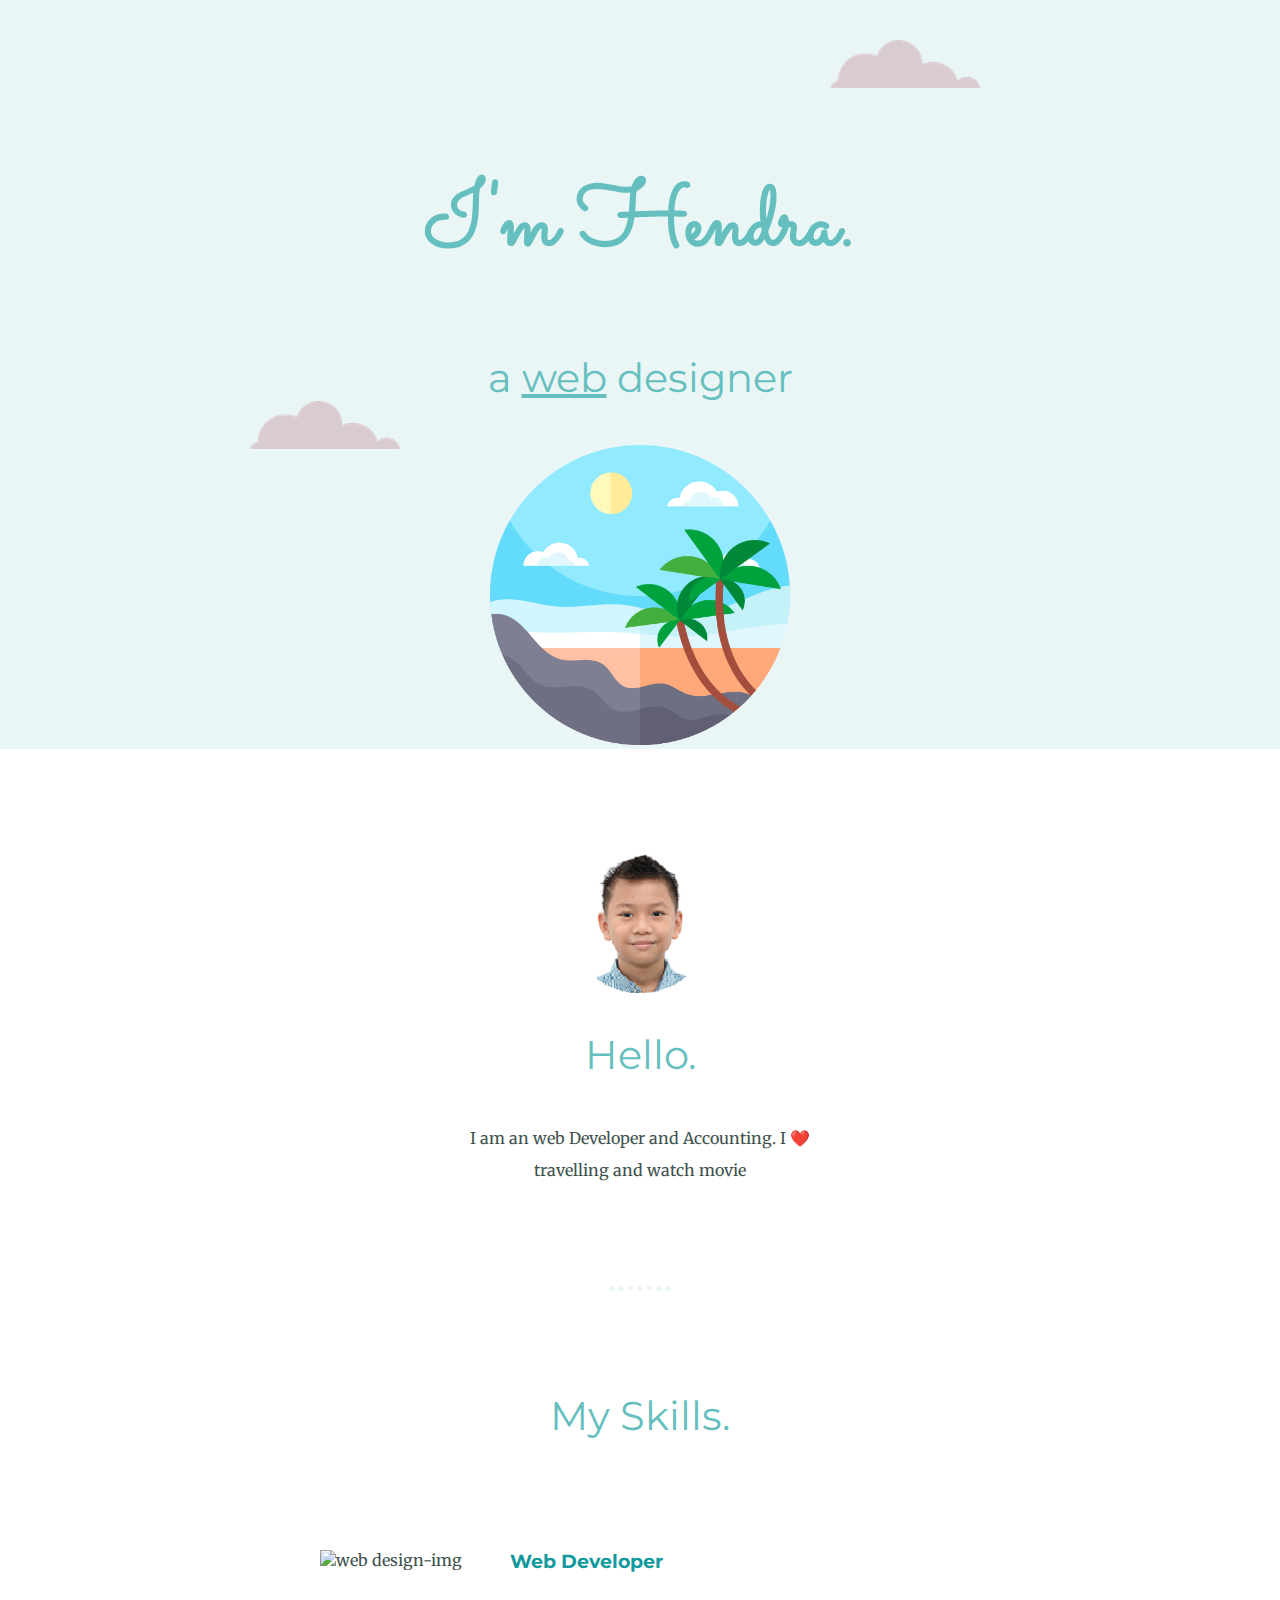
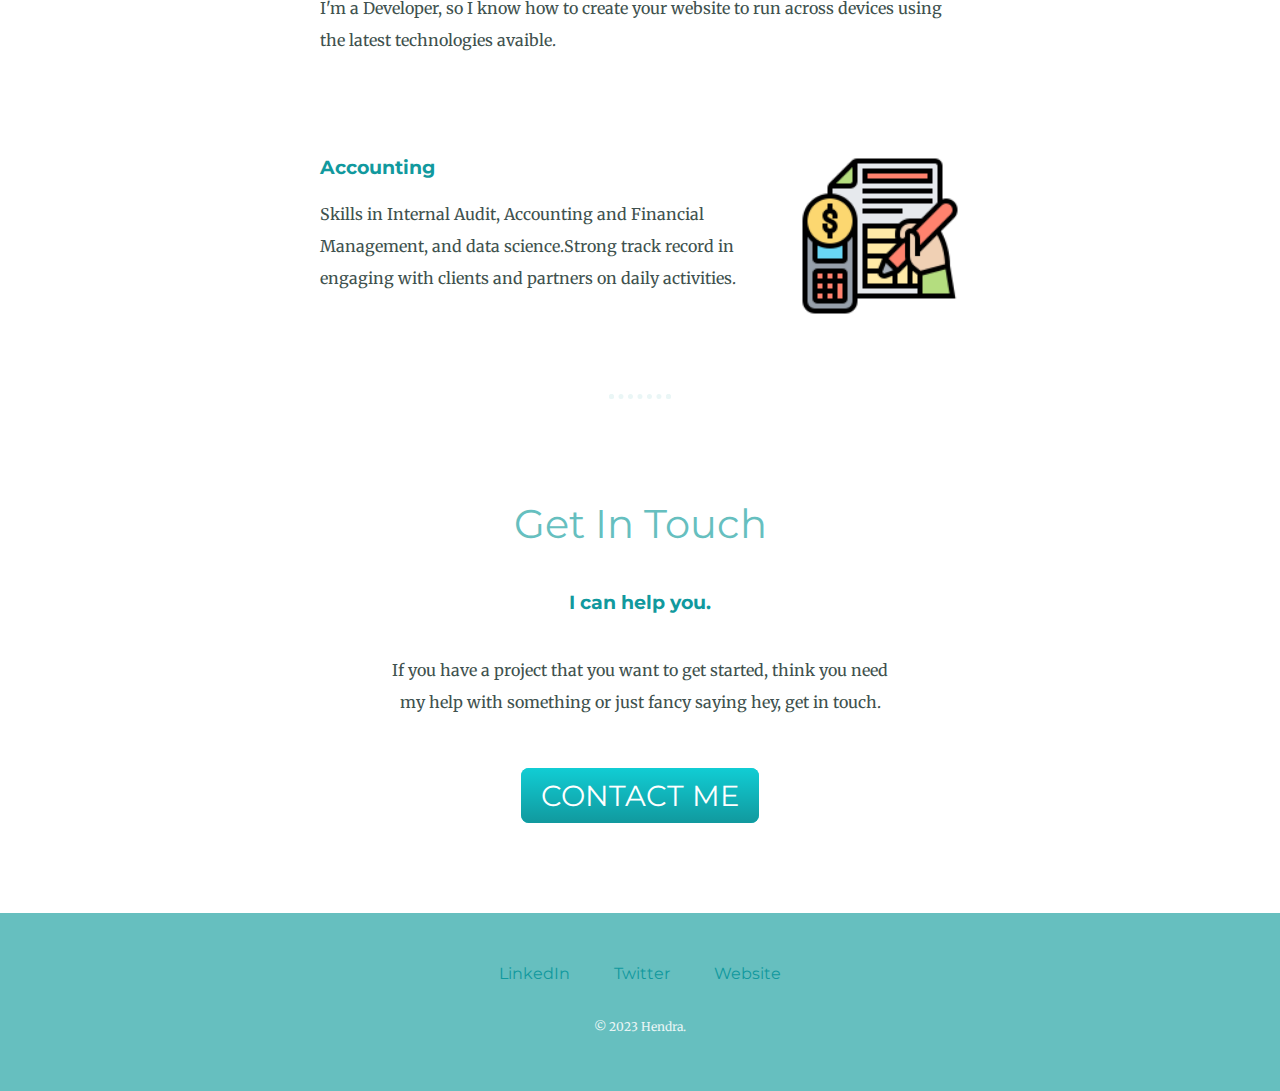
==== index.html @ acf28f6d "first commit" ====
<!DOCTYPE html>
<head>
    <meta charset="UTF-8">
        <title>$uh3nd5a</title>
<link rel="stylesheet" href="CSS/styles.css">
<Link rel="icon" href="favicon.ico">
<link href="https://fonts.googleapis.com/css2?family=Merriweather&family=Montserrat&family=Sacramento&display=swap" rel="stylesheet">

</head> 
    
    
<body>  
    <div class="top-container">
        <img class="top-cloud" src="images/cloud.png"alt="cloud-img">
            <h1> I'm Hendra.</h1>
            <h2>a <span class="pro"> web</span> designer</h2> 
          <img class="bottom-cloud" src="images/cloud.png"alt="cloud-img">
          <img src="images/beach.png"alt="mountain-img" height="300">
    </div >

    <div class="middle-container">
        <div class="profile">
          <img src="images/Jovan.png" alt="">
          <h2>Hello.</h2>
          <p class="intro">I am an web Developer and Accounting. I ❤️ travelling and watch movie</p>
        </div>
        <hr>
        <div class="skills">
          <h2>My Skills.</h2>
          <div class="skill-row">
            <img class="code-img" src="https://cdn-icons-png.flaticon.com/128/4651/4651770.png" alt="web design-img">
            <h3>Web Developer</h3>
            <p>I'm a Developer, so I know how to create your website to run across devices using the latest technologies avaible.</p>
          </div>
          <div class="skill-row">
            <img class="acct-img" src="images/budget.png" alt="accounting-img">
            <h3  >Accounting</h3>
            <p>Skills in Internal Audit, Accounting and Financial Management, and data science.Strong track record in engaging with clients and partners on daily activities.</p>
           </div>
        </div>
        <hr>
        <div class="contact-me">
          <h2>Get In Touch</h2>
          <h3 >I can help you.</h3>
          <p class="contact-message" >If you have a project that you want to get started, think you need my help with something or just fancy saying hey, get in touch.</p>
          <a class="btn" href="mailto:name@email.com">CONTACT ME</a>
        </div>
      </div>
      
      
      <div class="bottom-container">
        <a class="footer-link" href="https://www.linkedin.com/">LinkedIn</a>
        <a class="footer-link" href="https://twitter.com/">Twitter</a>
        <a class="footer-link" href="https://www.appbrewery.co/">Website</a>
        <p class="copyright">© 2023 Hendra.</p>
      </div>
</body>
</html>
---- CSS/styles.css ----
body{
    color: #40514e;
    margin:0;
    text-align: center;
    font-family: 'Merriweather', serif;
  }
 
h1{
    color: #66BFBF;
    font-size: 5.625rem;
    margin-top: 50px auto 0 auto;
    font-family: 'Sacramento', cursive;
    }

h2{
    color: #66BFBF;
    font-size: 2.5rem;
    font-family: 'Montserrat', sans-serif;
    font-weight: normal;
    padding-bottom: 10px;
    }

h3{
    color: #11999E;
    font-family: 'Montserrat', sans-serif; 
}

p{
    line-height: 2;
}

hr{
    border: dotted #Eaf6f6 5px;
    border-bottom: none;
    width: 4%;
    margin: 100px auto;
}

a {
    color: #11999e;
    font-family: 'Montserrat', sans-serif;  
    margin:10px 20px;
    text-decoration: none;
}

a:hover{ 
    color: #eaf6f6;
}

.top-container{
    background-color: #Eaf6f6;
    position: relative;
    padding-top: 100px;
    }

.middle-container{
    margin: 100px 0;
   
}
.bottom-container{
 background-color: #66bfbf;
 padding: 50px 0 20px;

}   



.pro {
    text-decoration: underline;

}

.intro{
    width: 30%;
    margin: auto;
}

.contact-message{
    width: 40%;
    margin: 40px auto 60px;

}

.copyright{
    color: #Eaf6f6;
    font-size: 0.75rem;
    padding: 20px 0;
}

.skill-row{
    width: 50%;
    margin: 100px auto;
    text-align: left;
 
    }


.top-cloud{
    position: absolute;
    right: 300px;
    top: 40px;
}



.bottom-cloud{
    position: absolute;
    left: 250px;
    bottom: 300px;
}
.code-img{
    width: 25%;
    float: left;
margin-right:  30px;
    
}
.acct-img{
    width: 25%;
    float: right;
    margin-left:  30px;
}


.footer-link{
    color: #11999E;
}



.btn {
    background: #11cdd4;
    background-image: -webkit-linear-gradient(top, #11cdd4, #11999e);
    background-image: -moz-linear-gradient(top, #11cdd4, #11999e);
    background-image: -ms-linear-gradient(top, #11cdd4, #11999e);
    background-image: -o-linear-gradient(top, #11cdd4, #11999e);
    background-image: linear-gradient(to bottom, #11cdd4, #11999e);
    -webkit-border-radius: 8;
    -moz-border-radius: 8;
    border-radius: 8px;
    font-family: 'Montserrat', sans-serif; 
    color: #ffffff;
    font-size: 29px;
    padding: 10px 20px 10px 20px;
    text-decoration: none;
  }
  
  .btn:hover {
    background: #30e3cb;
    background-image: -webkit-linear-gradient(top, #30e3cb, #2bc4ad);
    background-image: -moz-linear-gradient(top, #30e3cb, #2bc4ad);
    background-image: -ms-linear-gradient(top, #30e3cb, #2bc4ad);
    background-image: -o-linear-gradient(top, #30e3cb, #2bc4ad);
    background-image: linear-gradient(to bottom, #30e3cb, #2bc4ad);
    text-decoration: none;
  }
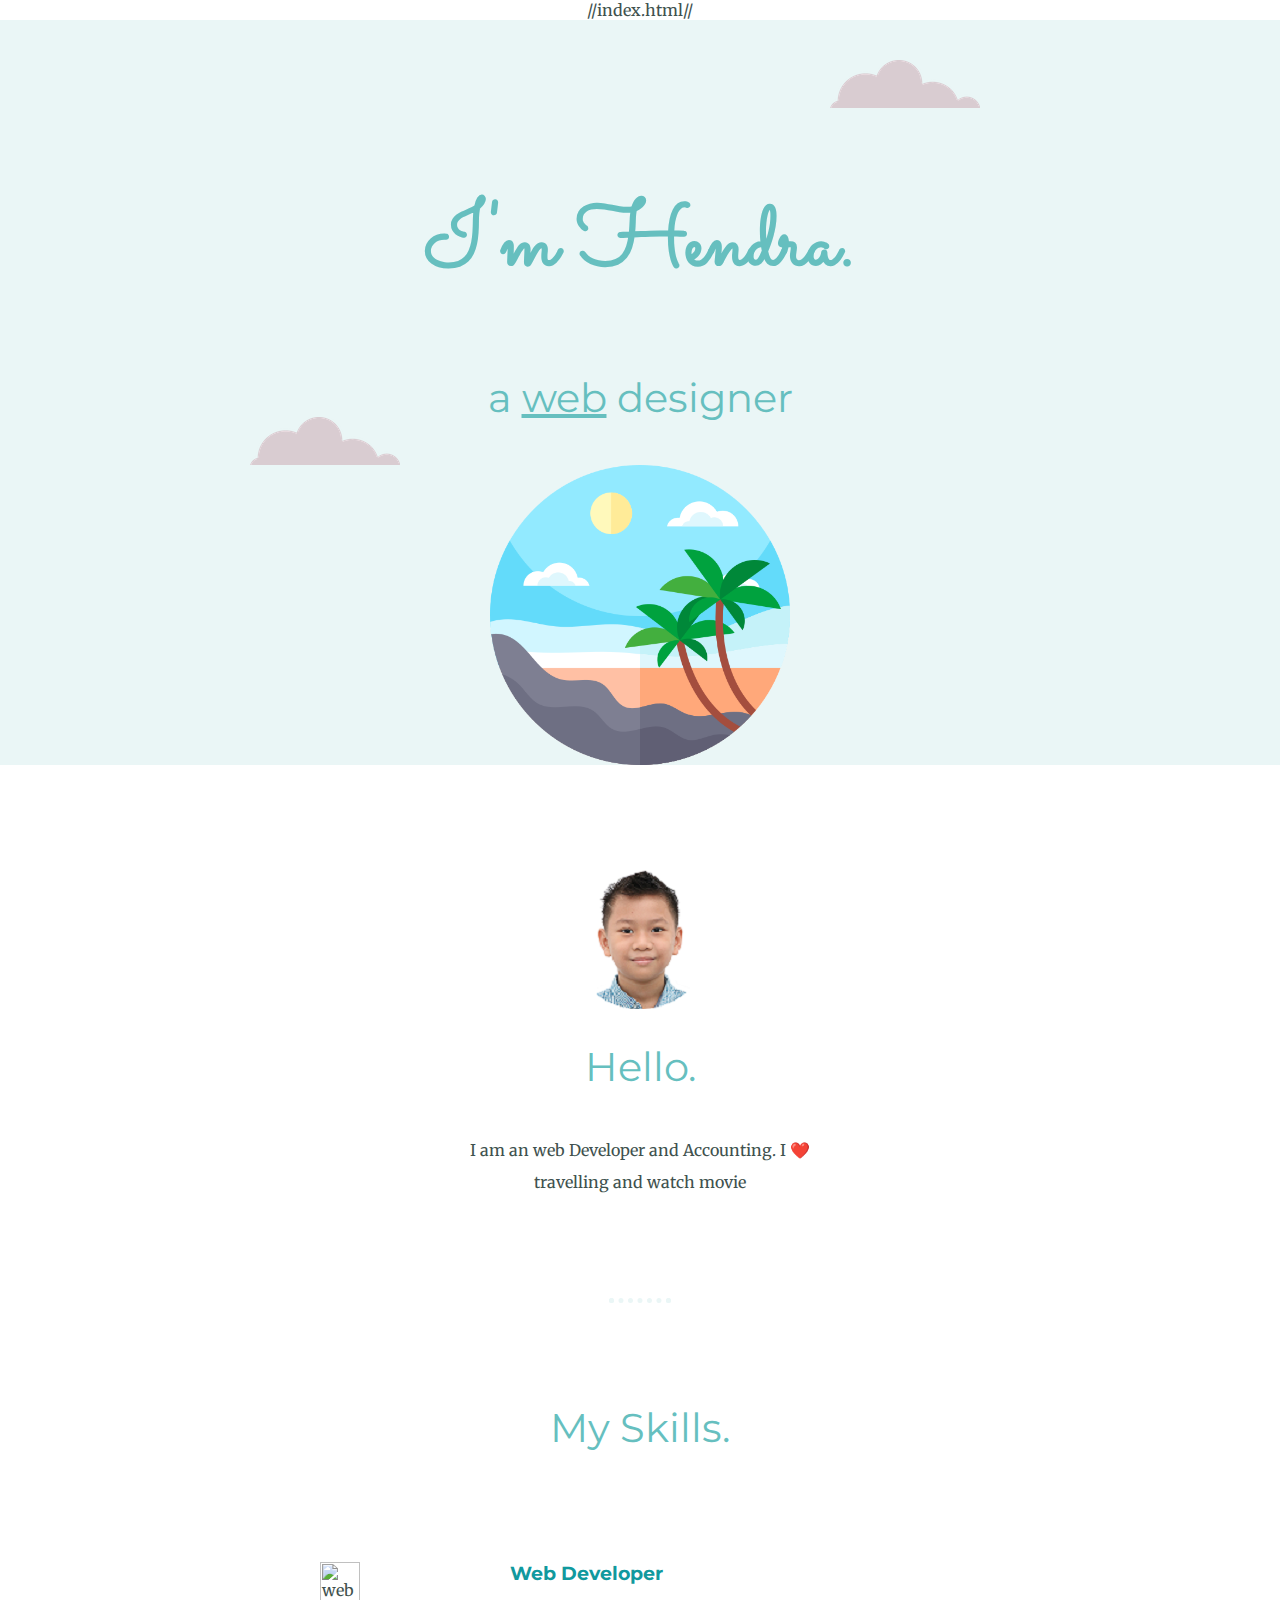
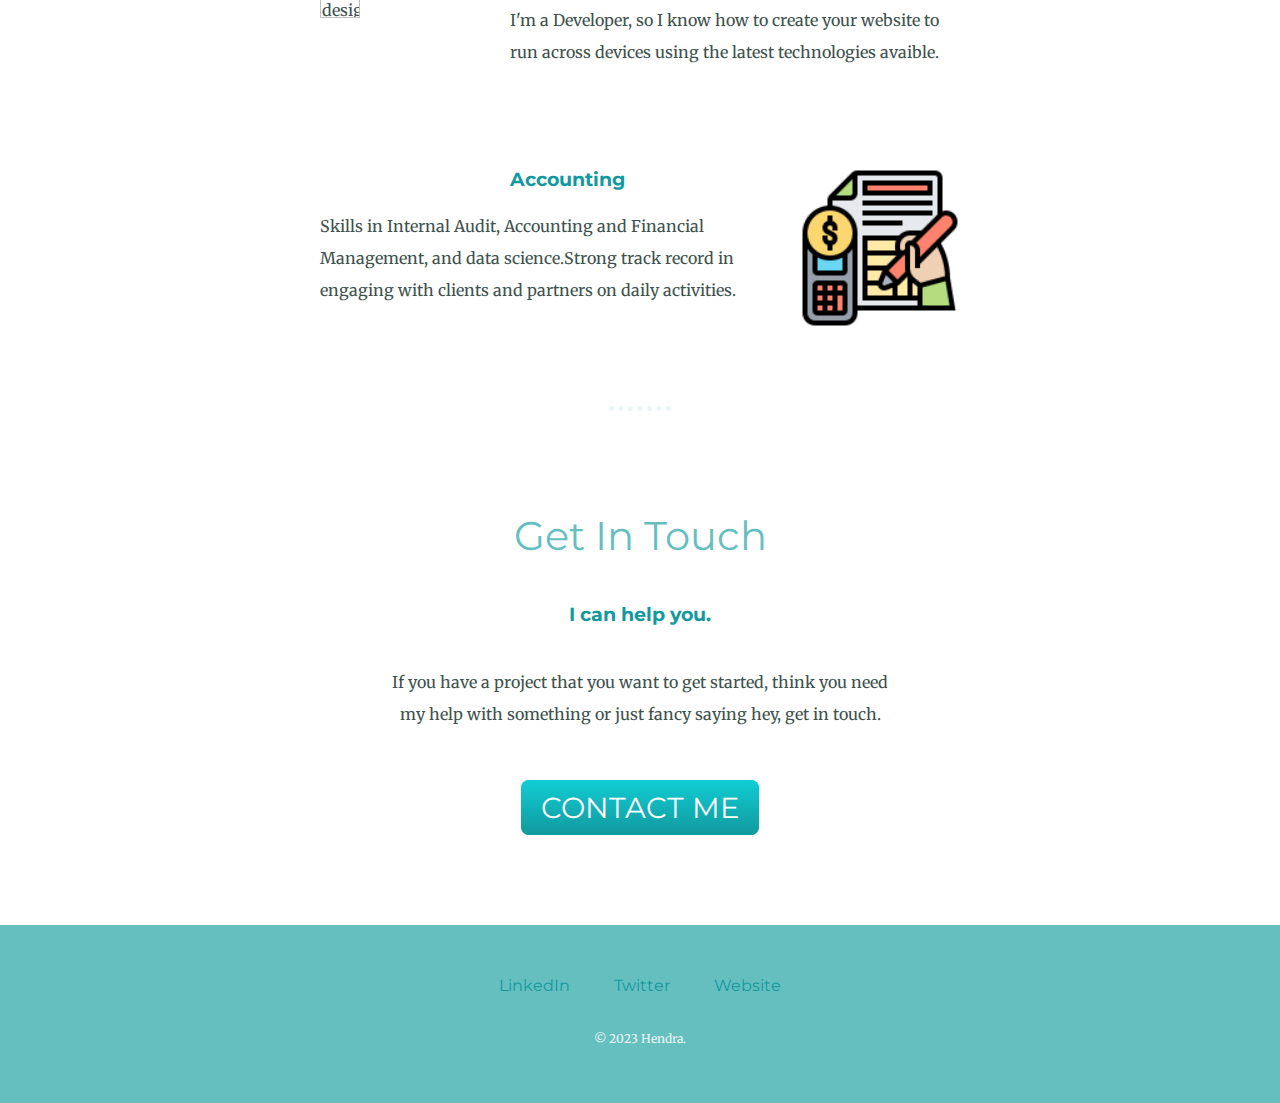
==== commit eeb8c79a: "index.html" ====
--- a/index.html
+++ b/index.html
@@ -1,3 +1,5 @@
+//index.html//
+
 <!DOCTYPE html>
 <head>
     <meta charset="UTF-8">
@@ -55,4 +57,4 @@
         <p class="copyright">© 2023 Hendra.</p>
       </div>
 </body>
-</html>+</html>
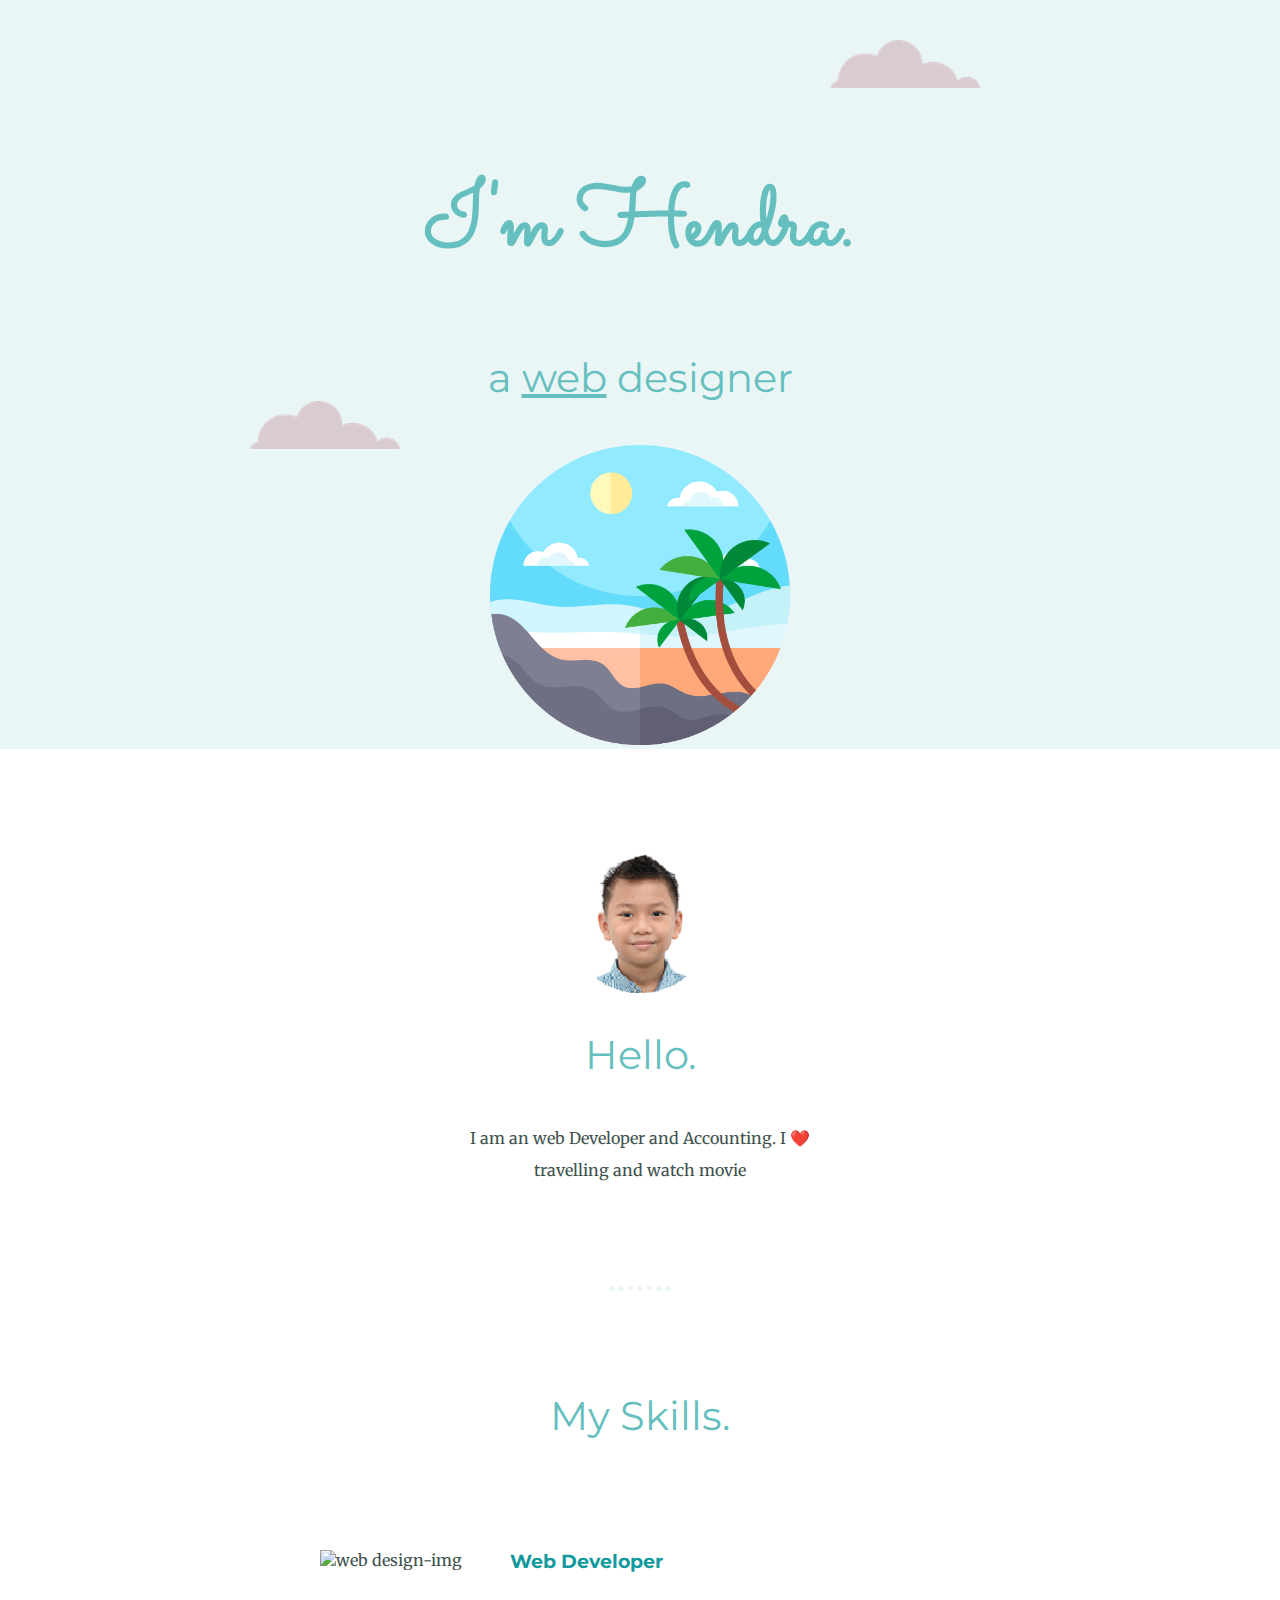
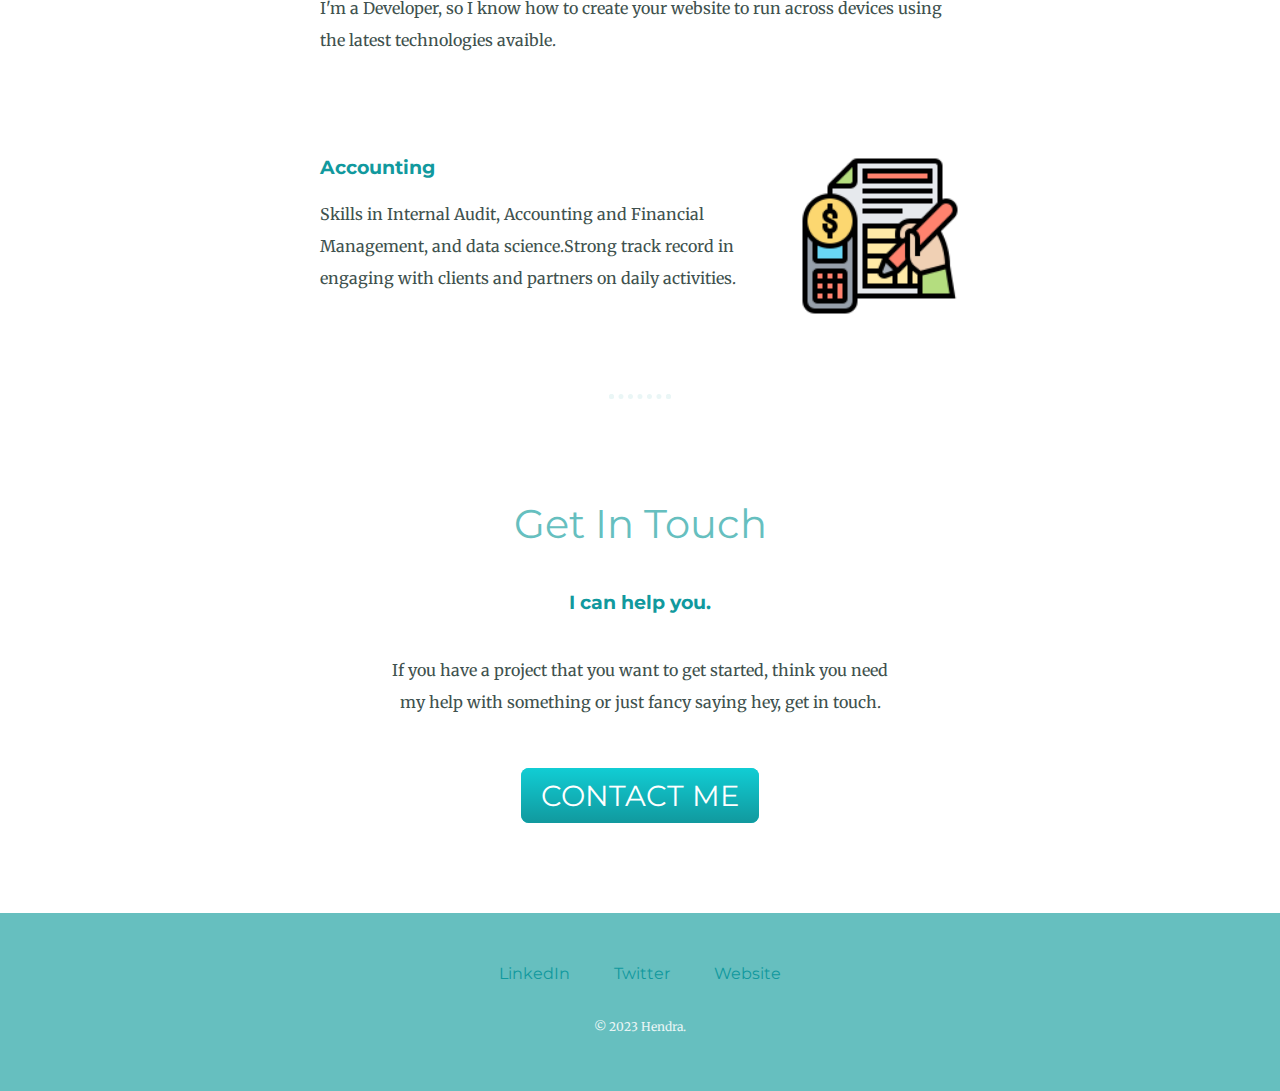
==== commit 8fb2674a: "index.html" ====
--- a/index.html
+++ b/index.html
@@ -1,4 +1,4 @@
-//index.html//
+<!-- body scripts-->
 
 <!DOCTYPE html>
 <head>
